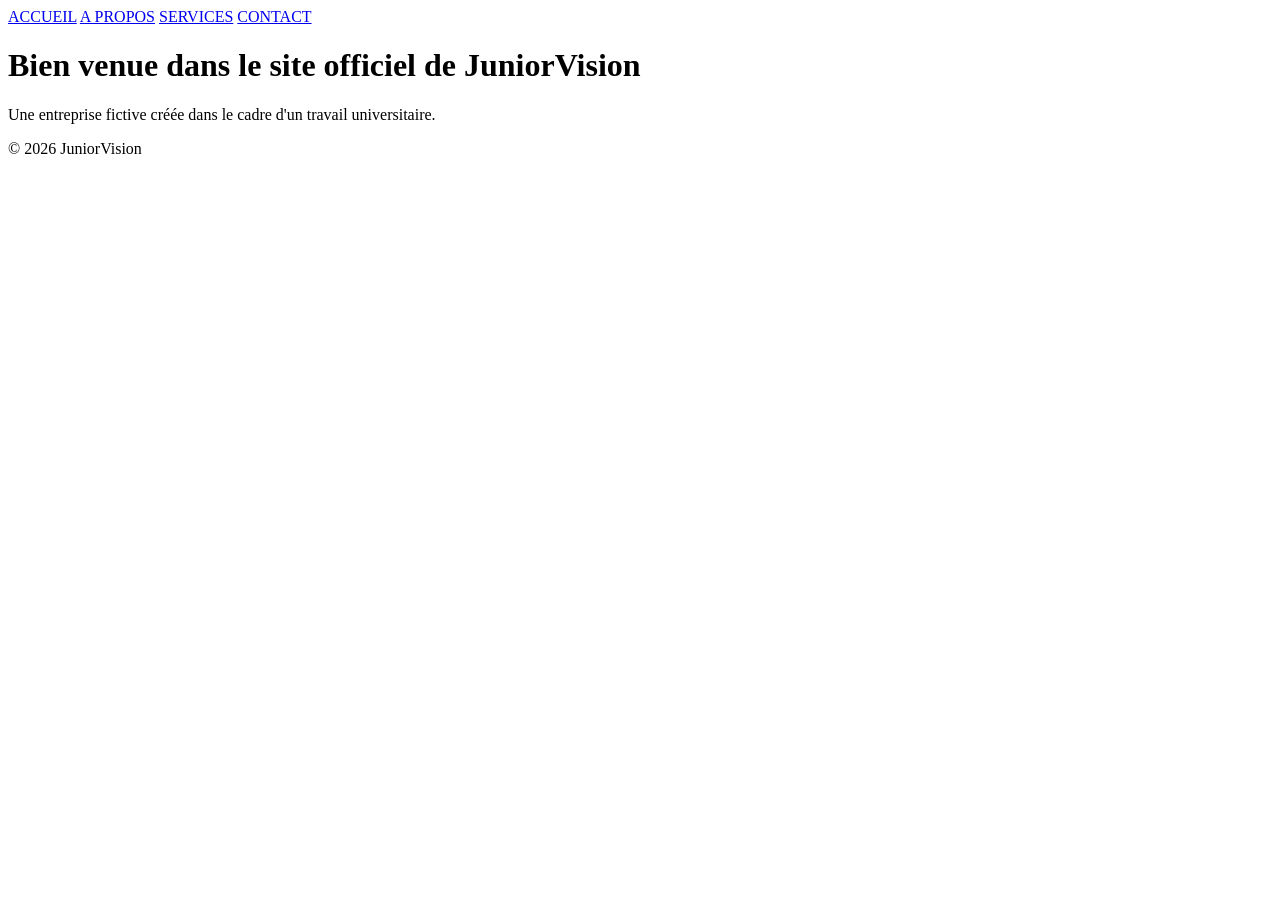
==== index.html @ d57e0fad "Ajout des pages services et apropos + correction du menu" ====
<!DOCTYPE html>
<html>

<head>
    <title>Accueil</title>
    <link rel="stylesheet" href="CSS/style.css">
</head>

<body>

        <nav>
            <div class="menu">
                <a href="index.html" class="active">ACCUEIL</a>
                <a href="apropos.html">A PROPOS</a>
                <a href="services.html">SERVICES</a>
                <a href="contact.html">CONTACT</a>
            </div>
        </nav>
    
    <header>
        <h1>Bien venue dans le site officiel de JuniorVision</h1>
    </header>
    
    <section id="accueil" >
        <p>Une entreprise fictive créée dans le cadre d'un travail universitaire.</p>
    </section>

    <footer>© 2026 JuniorVision</footer>
</body>
</html>
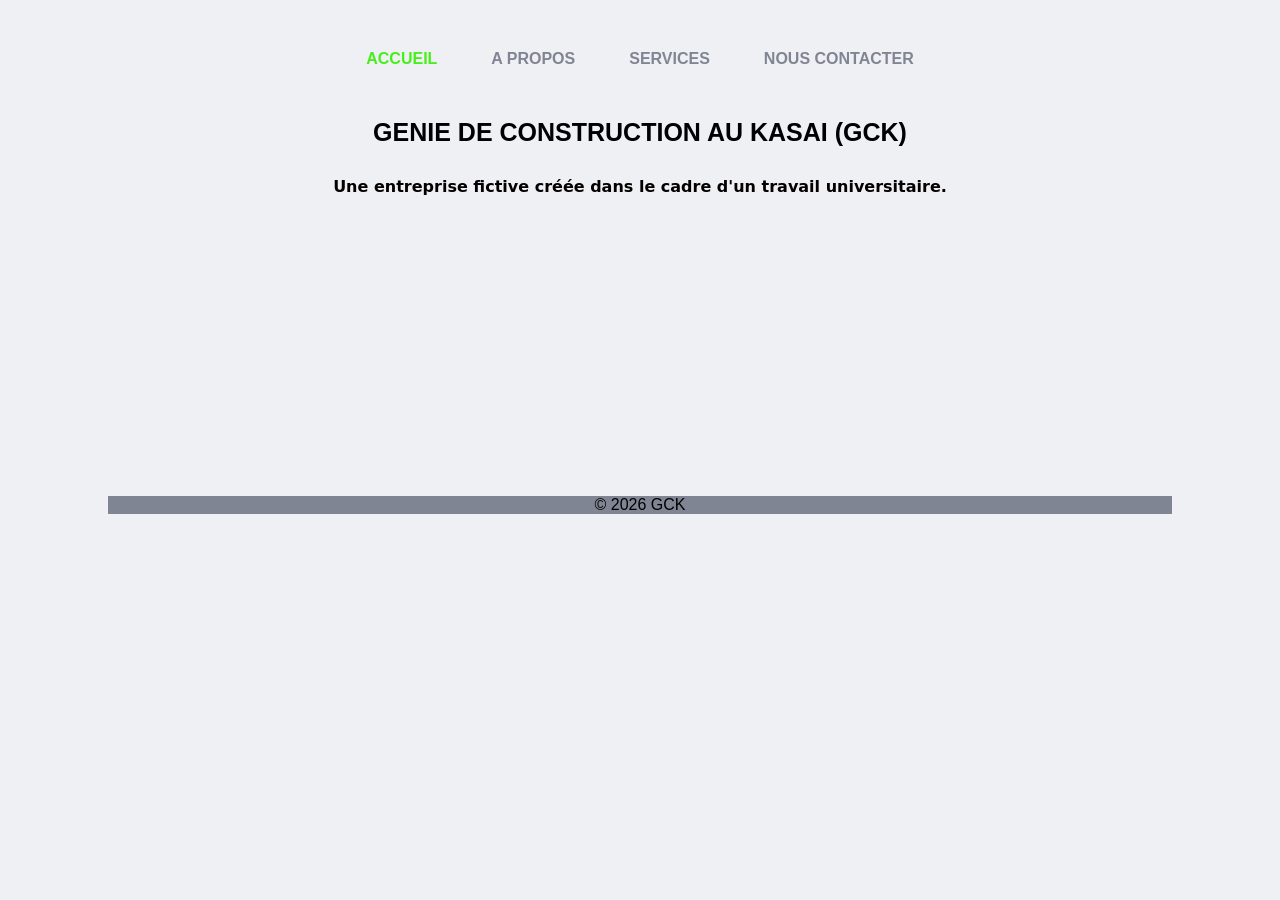
==== commit 227f9b48: "mise à jour" ====
--- a/index.html
+++ b/index.html
@@ -2,30 +2,30 @@
 <html>
 
 <head>
-    <title>Accueil</title>
+    <title>Accueil | GCK</title>
     <link rel="stylesheet" href="CSS/style.css">
 </head>
 
 <body>
 
-        <nav>
-            <div class="menu">
-                <a href="index.html" class="active">ACCUEIL</a>
-                <a href="apropos.html">A PROPOS</a>
-                <a href="services.html">SERVICES</a>
-                <a href="contact.html">CONTACT</a>
-            </div>
-        </nav>
+    <nav>
+        <div class="menu">
+            <a href="index.html" class="active">ACCUEIL</a>
+            <a href="apropos.html">A PROPOS</a>
+            <a href="services.html">SERVICES</a>
+            <a href="contact.html">NOUS CONTACTER</a>
+        </div>
+    </nav>
     
     <header>
-        <h1>Bien venue dans le site officiel de JuniorVision</h1>
+        <h1>GENIE DE CONSTRUCTION AU KASAI (GCK)</h1>
     </header>
     
     <section id="accueil" >
         <p>Une entreprise fictive créée dans le cadre d'un travail universitaire.</p>
     </section>
 
-    <footer>© 2026 JuniorVision</footer>
+    <footer>© 2026 GCK</footer>
 </body>
 </html>
 
--- a/CSS/style.css
+++ b/CSS/style.css
@@ -0,0 +1,183 @@
+h1 {
+    color: #000003;
+    text-align: center;
+    margin: auto;
+    letter-spacing: normal;
+    font-family: 'Gill Sans', 'Gill Sans MT', Calibri, 'Trebuchet MS', sans-serif;
+    letter-spacing: normal;
+    font-size: 25px;
+}
+
+h2 {
+    color: #141416;
+    text-align: center;
+    margin: 50px;
+    letter-spacing: normal;
+}
+
+/*#paragraphe_premier{
+    color: rgb(0, 6, 6);
+    font-size: 20px;
+    text-align: center;
+    margin-top: 40px;
+}*/
+
+#services {
+    padding : auto;
+    background-color: aqua;
+    border-radius: 500px;
+    
+}
+
+section {
+    color: rgb(4, 0, 0);
+    text-align: justify content;
+    font-family: Arial, sans-serif;
+    font-weight: bold;
+    /*background-color: aqua;*/
+}
+
+header {
+    text-align: center;
+    padding: auto;
+    margin-top: 20px;
+    justify-content: space-between;
+    align-items: center;
+    display: flex;
+}
+
+#apropos {
+    font-weight: bold;
+    font-size: 16px;
+    padding: 10px;
+    border-radius: 10px;
+    max-width: 300px;
+    margin: auto;
+    text-align: center;
+    background-color: aqua;
+    margin-top: 30px;
+    font-family: system-ui, -apple-system, BlinkMacSystemFont, 'Segoe UI', Roboto, Oxygen, Ubuntu, Cantarell, 'Open Sans', 'Helvetica Neue', sans-serif;
+}
+
+ul{
+    padding-left: 200px;
+    text-align: auto;
+}
+
+#contact {
+    padding-left: 5px;
+    border-radius: 100px;
+}
+
+footer{
+    text-align: center;
+    margin: 100px;
+    margin-top: 300px;
+    font-family: 'Segoe UI', Tahoma, Geneva, Verdana, sans-serif;
+    /*padding-left: 20px;*/
+    background-color: #808594;
+}
+
+body{
+    background-color: #eff0f4;
+    /*background-image: url(Nous.jpg);*/
+    background-repeat: no-repeat;
+    background-size: cover;
+    background-position: center;
+    background-attachment: fixed;
+}
+
+img {
+    border-radius: 10px;
+    max-width: 300px;
+    margin: auto;
+}
+
+/*.bleu {
+    color: #000;
+    background-color: aqua;
+}*/
+
+.menu a{
+    padding-left: 25px;
+    font-family: Verdana, Geneva, Tahoma, sans-serif;
+    margin-right: 25px;
+    text-decoration: none;
+    font-weight: bold;
+    color: #808594;
+}
+
+.menu a:hover{
+    color: rgb(71, 239, 25) ;
+}
+
+.menu {
+    margin-top: 50px;
+    /*display: flex;*/
+    margin: 50px;
+}
+
+.contenu-form{
+    padding-left: 650px;
+    box-shadow: darkblue;
+    font-family: 'Courier New', Courier, monospace;
+    max-width: 300px;
+    border-radius: 10px;
+    background-color: aqua;
+    border-radius: 10px;
+    padding: 50px 80px;
+    margin-left: 520px;
+    text-align: center;
+    margin-top: 30px;
+}
+
+input, textarea {
+    border-radius: 5px;
+    padding: 10px;
+    margin-top: 10px;
+    text-decoration: none;
+    width: 100%;
+    border: 1px solid blue;
+    margin-top: 20px;
+    margin-bottom: 30px;
+}
+
+button {
+   /*margin: 20px;*/
+   width: 50%;
+   padding: 12px;
+   background-color: blue;
+   color: rgb(243, 232, 232);
+   border: none;
+   border-radius: 5px;
+   font-weight: bold;
+   cursor: pointer;
+   margin-left: 10px;
+}
+
+button:hover{
+    background-color: #046037;
+}
+
+nav{
+    text-align: center;
+    padding: auto;
+    margin-top: 20px;
+    justify-content: space-between;
+    align-items: center;
+    /*background-color: black;*/
+}
+
+#accueil {
+    text-align: center;
+    margin-top: 30px;
+    font-family: system-ui, -apple-system, BlinkMacSystemFont, 'Segoe UI', Roboto, Oxygen, Ubuntu, Cantarell, 'Open Sans', 'Helvetica Neue', sans-serif;
+}
+
+.menu a.active {
+    color: rgb(71, 239, 25) ;
+}
+
+.div a{
+    background-color: #808594;
+}
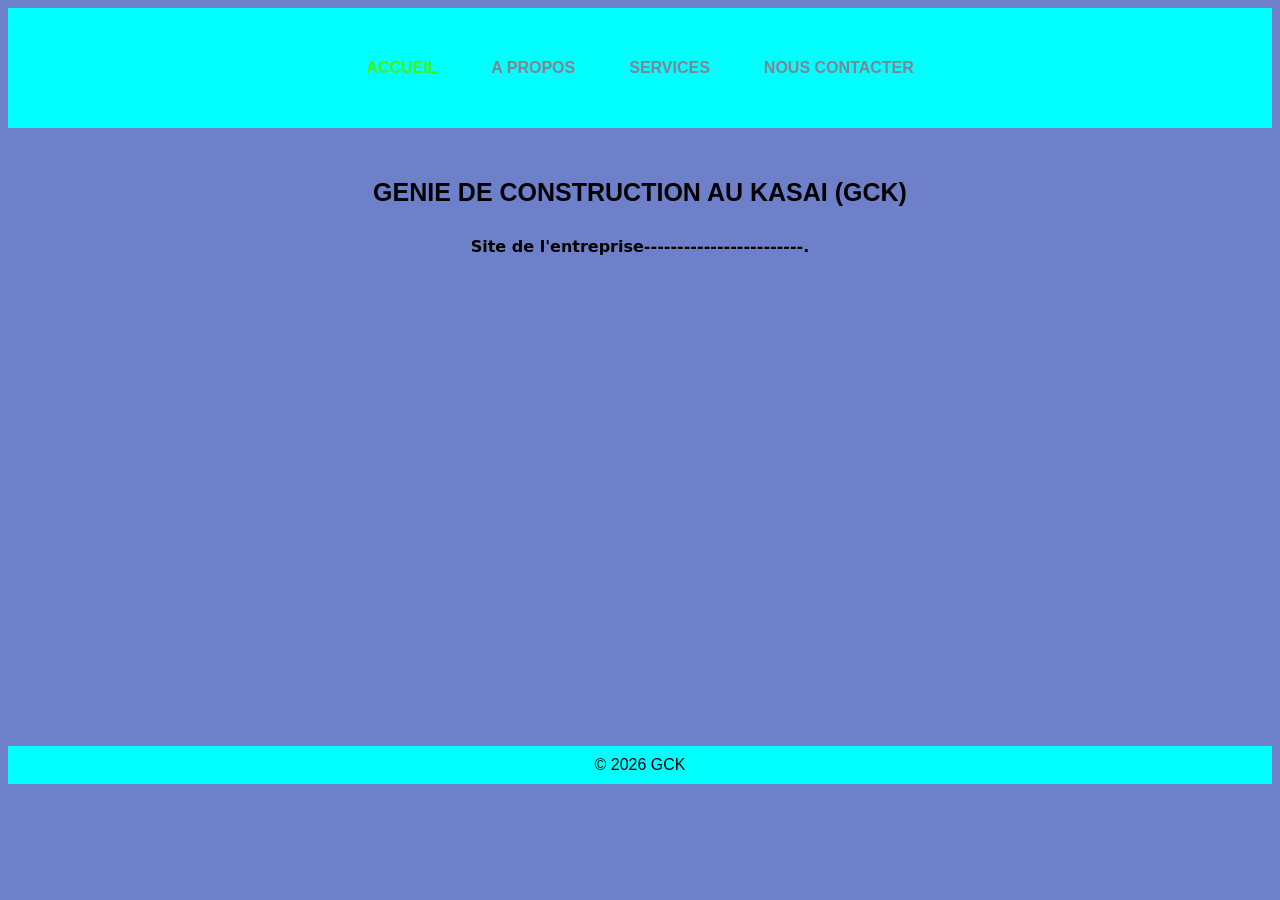
==== commit 492ab4ea: "Amelioration visuelle du site" ====
--- a/index.html
+++ b/index.html
@@ -22,7 +22,7 @@
     </header>
     
     <section id="accueil" >
-        <p>Une entreprise fictive créée dans le cadre d'un travail universitaire.</p>
+        <p>Site de l'entreprise------------------------.</p>
     </section>
 
     <footer>© 2026 GCK</footer>
--- a/CSS/style.css
+++ b/CSS/style.css
@@ -6,6 +6,7 @@
     font-family: 'Gill Sans', 'Gill Sans MT', Calibri, 'Trebuchet MS', sans-serif;
     letter-spacing: normal;
     font-size: 25px;
+    margin-top: 20px;
 }
 
 h2 {
@@ -25,8 +26,8 @@
 #services {
     padding : auto;
     background-color: aqua;
-    border-radius: 500px;
-    
+    border-radius: 50px;
+    margin: 50px;
 }
 
 section {
@@ -40,7 +41,7 @@
 header {
     text-align: center;
     padding: auto;
-    margin-top: 20px;
+    margin-top: 30px;
     justify-content: space-between;
     align-items: center;
     display: flex;
@@ -54,7 +55,7 @@
     max-width: 300px;
     margin: auto;
     text-align: center;
-    background-color: aqua;
+    /*background-color: aqua;*/
     margin-top: 30px;
     font-family: system-ui, -apple-system, BlinkMacSystemFont, 'Segoe UI', Roboto, Oxygen, Ubuntu, Cantarell, 'Open Sans', 'Helvetica Neue', sans-serif;
 }
@@ -71,15 +72,15 @@
 
 footer{
     text-align: center;
-    margin: 100px;
-    margin-top: 300px;
+    margin-top: 490px;
     font-family: 'Segoe UI', Tahoma, Geneva, Verdana, sans-serif;
     /*padding-left: 20px;*/
-    background-color: #808594;
+    background-color: aqua;
+    padding: 10px;
 }
 
 body{
-    background-color: #eff0f4;
+    background-color: #6d80c9;
     /*background-image: url(Nous.jpg);*/
     background-repeat: no-repeat;
     background-size: cover;
@@ -104,7 +105,7 @@
     margin-right: 25px;
     text-decoration: none;
     font-weight: bold;
-    color: #808594;
+    color:  #808594;
 }
 
 .menu a:hover{
@@ -112,23 +113,23 @@
 }
 
 .menu {
-    margin-top: 50px;
+    /*margin-top: 50px;*/
     /*display: flex;*/
-    margin: 50px;
+    margin: 1px;
 }
 
 .contenu-form{
     padding-left: 650px;
     box-shadow: darkblue;
     font-family: 'Courier New', Courier, monospace;
-    max-width: 300px;
+    max-width: 400px;
     border-radius: 10px;
     background-color: aqua;
     border-radius: 10px;
-    padding: 50px 80px;
-    margin-left: 520px;
+    padding: 50px 90px;
+    margin-left: 450px;
     text-align: center;
-    margin-top: 30px;
+    margin-top: 40px;
 }
 
 input, textarea {
@@ -140,6 +141,7 @@
     border: 1px solid blue;
     margin-top: 20px;
     margin-bottom: 30px;
+    resize: vertical;
 }
 
 button {
@@ -161,11 +163,10 @@
 
 nav{
     text-align: center;
-    padding: auto;
-    margin-top: 20px;
+    padding: 50px;
     justify-content: space-between;
     align-items: center;
-    /*background-color: black;*/
+    background-color: aqua;
 }
 
 #accueil {
@@ -177,7 +178,3 @@
 .menu a.active {
     color: rgb(71, 239, 25) ;
 }
-
-.div a{
-    background-color: #808594;
-}
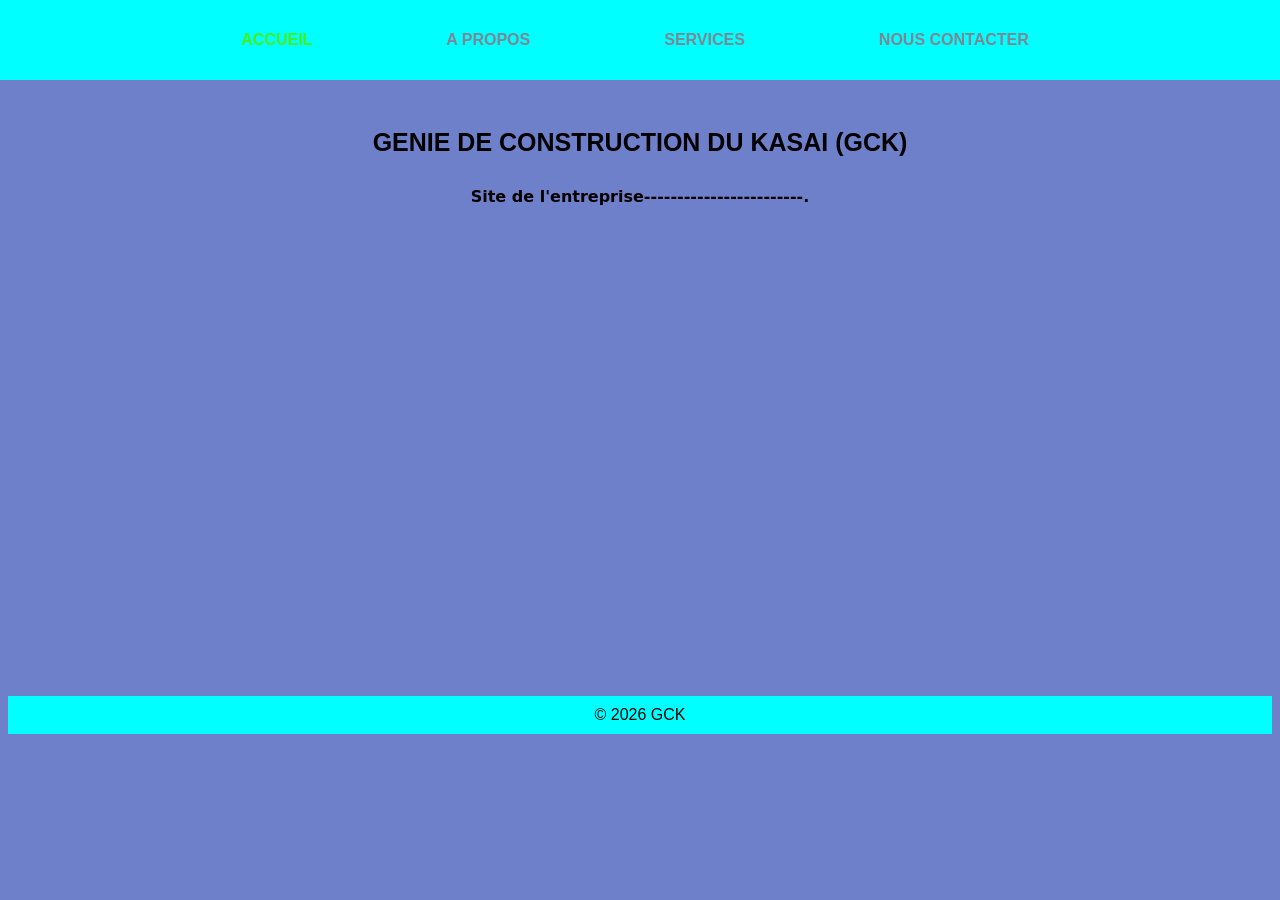
==== commit b80664e8: "amélioration du responsive design" ====
--- a/index.html
+++ b/index.html
@@ -2,6 +2,8 @@
 <html>
 
 <head>
+    <meta charset="UTF-8">
+    <meta name="viewport" content="width=device-width, initial-scale=1.0">
     <title>Accueil | GCK</title>
     <link rel="stylesheet" href="CSS/style.css">
 </head>
@@ -18,7 +20,7 @@
     </nav>
     
     <header>
-        <h1>GENIE DE CONSTRUCTION AU KASAI (GCK)</h1>
+        <h1>GENIE DE CONSTRUCTION DU KASAI (GCK)</h1>
     </header>
     
     <section id="accueil" >
--- a/CSS/style.css
+++ b/CSS/style.css
@@ -86,7 +86,9 @@
     background-size: cover;
     background-position: center;
     background-attachment: fixed;
-}
+    padding-top: 70px; 
+}
+
 
 img {
     border-radius: 10px;
@@ -100,9 +102,9 @@
 }*/
 
 .menu a{
-    padding-left: 25px;
+    padding-left: 30px;
     font-family: Verdana, Geneva, Tahoma, sans-serif;
-    margin-right: 25px;
+    margin-right: 100px;
     text-decoration: none;
     font-weight: bold;
     color:  #808594;
@@ -119,7 +121,7 @@
 }
 
 .contenu-form{
-    padding-left: 650px;
+    padding-left: 670px;
     box-shadow: darkblue;
     font-family: 'Courier New', Courier, monospace;
     max-width: 400px;
@@ -127,7 +129,7 @@
     background-color: aqua;
     border-radius: 10px;
     padding: 50px 90px;
-    margin-left: 450px;
+    margin-left: 455px;
     text-align: center;
     margin-top: 40px;
 }
@@ -157,16 +159,21 @@
    margin-left: 10px;
 }
 
-button:hover{
+button:hover{ 
     background-color: #046037;
 }
 
 nav{
     text-align: center;
-    padding: 50px;
+    padding: 30px;
     justify-content: space-between;
     align-items: center;
     background-color: aqua;
+    position :fixed;
+    top: 0;
+    left: 0;
+    width: 100%;
+    z-index: 1000;
 }
 
 #accueil {
@@ -178,3 +185,40 @@
 .menu a.active {
     color: rgb(71, 239, 25) ;
 }
+
+
+@media (max-width: 768px) {
+
+    .menu {
+        flex-direction: column;
+        align-items: center;
+        gap: 10px;
+    }
+
+    header h1 {
+        font-size: 20px;
+    }
+
+    section {
+        padding: 10px;
+    }
+
+    /*.contenu-form {
+        margin-top: 100px;
+        padding-left: 670px;
+        box-shadow: darkblue;
+        font-family: 'Courier New', Courier, monospace;
+        max-width: 400px;
+        border-radius: 10px;
+        background-color: aqua;
+        border-radius: 10px;
+        padding: 50px 90px;
+        margin-left: 455px;
+        text-align: left;
+        margin-top: 40px;
+    }*/
+
+}
+
+
+
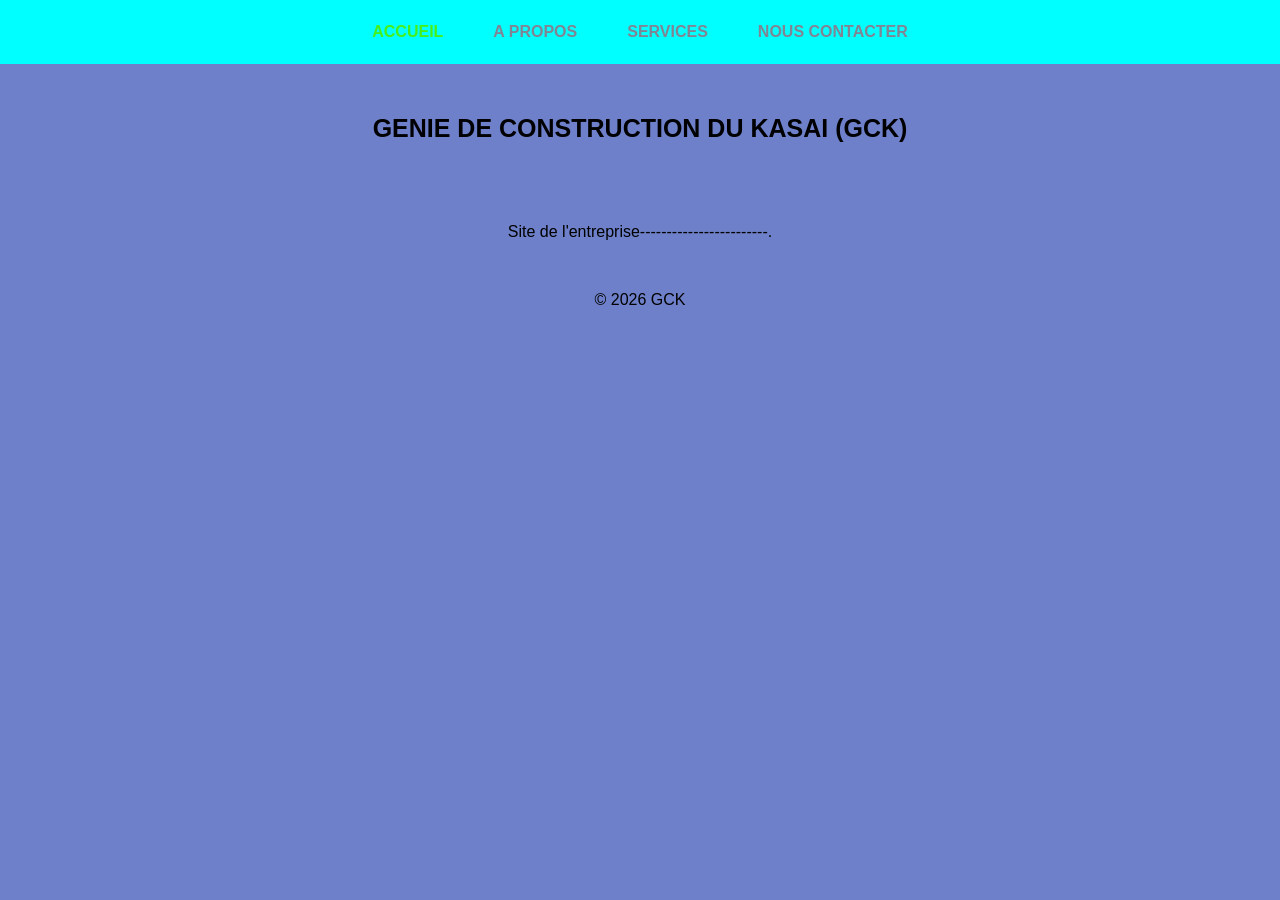
==== commit 0c74b12c: "renommer le fichier css" ====
--- a/index.html
+++ b/index.html
@@ -5,7 +5,7 @@
     <meta charset="UTF-8">
     <meta name="viewport" content="width=device-width, initial-scale=1.0">
     <title>Accueil | GCK</title>
-    <link rel="stylesheet" href="CSS/style.css">
+    <link rel="stylesheet" href="CSS/sstyle.css">
 </head>
 
 <body>
--- a/CSS/sstyle.css
+++ b/CSS/sstyle.css
@@ -0,0 +1,199 @@
+* {
+    margin: 0;
+    padding: 0;
+    box-sizing: border-box;
+}
+
+body {
+    background-color: #6d80c9;
+    font-family: Arial, sans-serif;
+    padding: 0;
+}
+
+/* ========== NAVIGATION ========== */
+nav {
+    background-color: aqua;
+    text-align: center;
+    padding: 15px;
+    width: 100%;
+}
+
+.menu {
+    display: flex;
+    justify-content: center;
+    gap: 20px;
+    flex-wrap: wrap;
+}
+
+.menu a {
+    font-family: Verdana, Geneva, Tahoma, sans-serif;
+    text-decoration: none;
+    font-weight: bold;
+    color: #808594;
+    padding: 8px 15px;
+}
+
+.menu a:hover {
+    color: rgb(71, 239, 25);
+}
+
+.menu a.active {
+    color: rgb(71, 239, 25);
+}
+
+/* ========== HEADER ========== */
+header {
+    text-align: center;
+    padding: 30px 15px;
+}
+
+h1 {
+    color: #000003;
+    text-align: center;
+    font-family: 'Gill Sans', 'Calibri', 'Trebuchet MS', sans-serif;
+    font-size: 25px;
+    margin: 20px 0;
+}
+
+h2 {
+    color: #141416;
+    text-align: center;
+    margin: 30px 0;
+}
+
+/* ========== SECTIONS ========== */
+section {
+    max-width: 800px;
+    margin: 20px auto;
+    padding: 0 15px;
+}
+
+#accueil {
+    text-align: center;
+    margin-top: 30px;
+}
+
+#apropos {
+    font-weight: bold;
+    font-size: 16px;
+    padding: 10px;
+    border-radius: 10px;
+    max-width: 300px;
+    margin: 30px auto;
+    text-align: center;
+}
+
+#services {
+    background-color: aqua;
+    border-radius: 50px;
+    margin: 30px auto;
+    padding: 20px;
+}
+
+ul {
+    padding-left: 30px;
+}
+
+/* ========== FORMULAIRE ========== */
+.contenu-form {
+    max-width: 500px;
+    margin: 20px auto;
+    padding: 25px;
+    border-radius: 10px;
+    background-color: aqua;
+}
+
+form {
+    display: flex;
+    flex-direction: column;
+    gap: 10px;
+}
+
+label {
+    font-weight: bold;
+    margin-top: 5px;
+}
+
+input, textarea {
+    border-radius: 5px;
+    padding: 10px;
+    border: 1px solid blue;
+    width: 100%;
+    resize: vertical;
+    font-size: 14px;
+}
+
+button {
+    padding: 12px;
+    background-color: blue;
+    color: rgb(243, 232, 232);
+    border: none;
+    border-radius: 5px;
+    font-weight: bold;
+    cursor: pointer;
+    width: 100%;
+    margin-top: 10px;
+}
+
+button:hover {
+    background-color: #046037;
+}
+
+/* ========== FOOTER ========== */
+footer {
+    text-align: center;
+    padding: 20px;
+    margin-top: 30px;
+}
+
+/* ========== RESPONSIVE MOBILE ========== */
+@media (max-width: 768px) {
+    
+    .menu {
+        flex-direction: column;
+        gap: 5px;
+    }
+    
+    .menu a {
+        display: block;
+        padding: 10px;
+    }
+    
+    h1 {
+        font-size: 22px;
+    }
+    
+    .contenu-form {
+        margin: 20px 15px;
+        padding: 20px;
+    }
+    
+    #services {
+        margin: 20px 15px;
+        border-radius: 20px;
+    }
+    
+    ul {
+        padding-left: 20px;
+    }
+}
+
+@media (max-width: 480px) {
+    h1 {
+        font-size: 18px;
+    }
+    
+    .menu a {
+        font-size: 14px;
+        padding: 8px;
+    }
+    
+    .contenu-form {
+        padding: 15px;
+    }
+    
+    input, textarea, button {
+        font-size: 14px;
+        padding: 8px;
+    }
+}
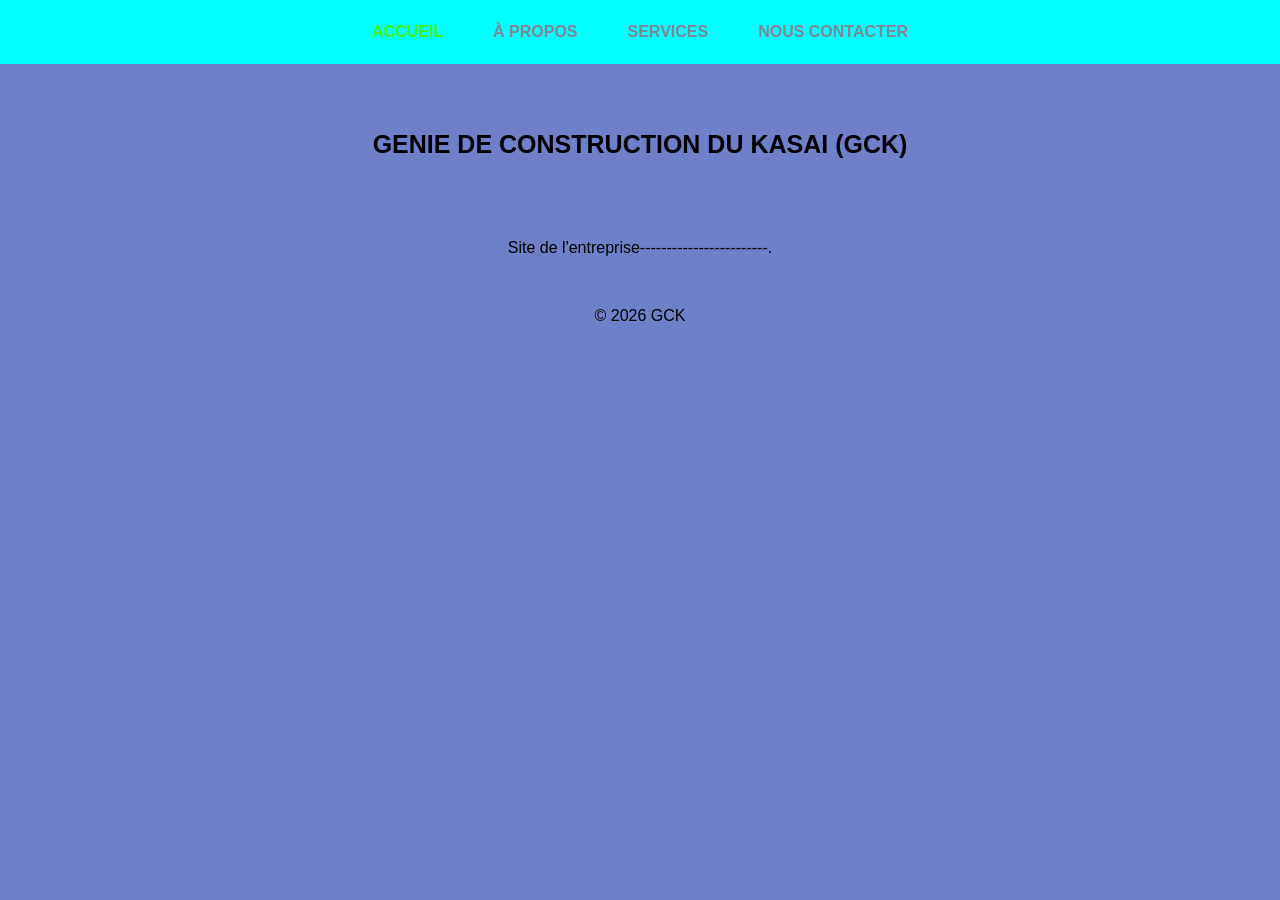
==== commit a53c49e4: "modification" ====
--- a/index.html
+++ b/index.html
@@ -13,7 +13,7 @@
     <nav>
         <div class="menu">
             <a href="index.html" class="active">ACCUEIL</a>
-            <a href="apropos.html">A PROPOS</a>
+            <a href="apropos.html">À PROPOS</a>
             <a href="services.html">SERVICES</a>
             <a href="contact.html">NOUS CONTACTER</a>
         </div>
--- a/CSS/sstyle.css
+++ b/CSS/sstyle.css
@@ -196,4 +196,49 @@
         font-size: 14px;
         padding: 8px;
     }
-}+}
+
+/*body {
+    margin: 0;
+    padding: 0;
+}*/
+
+/*nav {
+    position: fixed;
+    top: 0;
+    left: 0;
+    width: 100%;
+    z-index: 1000;
+}*/
+
+/*body {
+    padding-top: 60px; /* Ajuste selon la hauteur de ton menu */
+/*}*/
+
+
+
+/*fixer le menu en haut*/
+nav {
+    position: fixed !important;
+    top: 0 !important;
+    left: 0 !important;
+    width: 100% !important;
+    z-index: 1000 !important;
+    background-color: aqua !important;
+}
+
+body {
+    margin: 0 !important;
+}
+
+/* Décale le contenu pour qu'il ne soit pas caché */
+header {
+    margin-top: 80px !important;
+}
+
+/* Sur mobile, plus d'espace car menu plus grand */
+@media (max-width: 768px) {
+    header {
+        margin-top: 120px !important;
+    }
+}
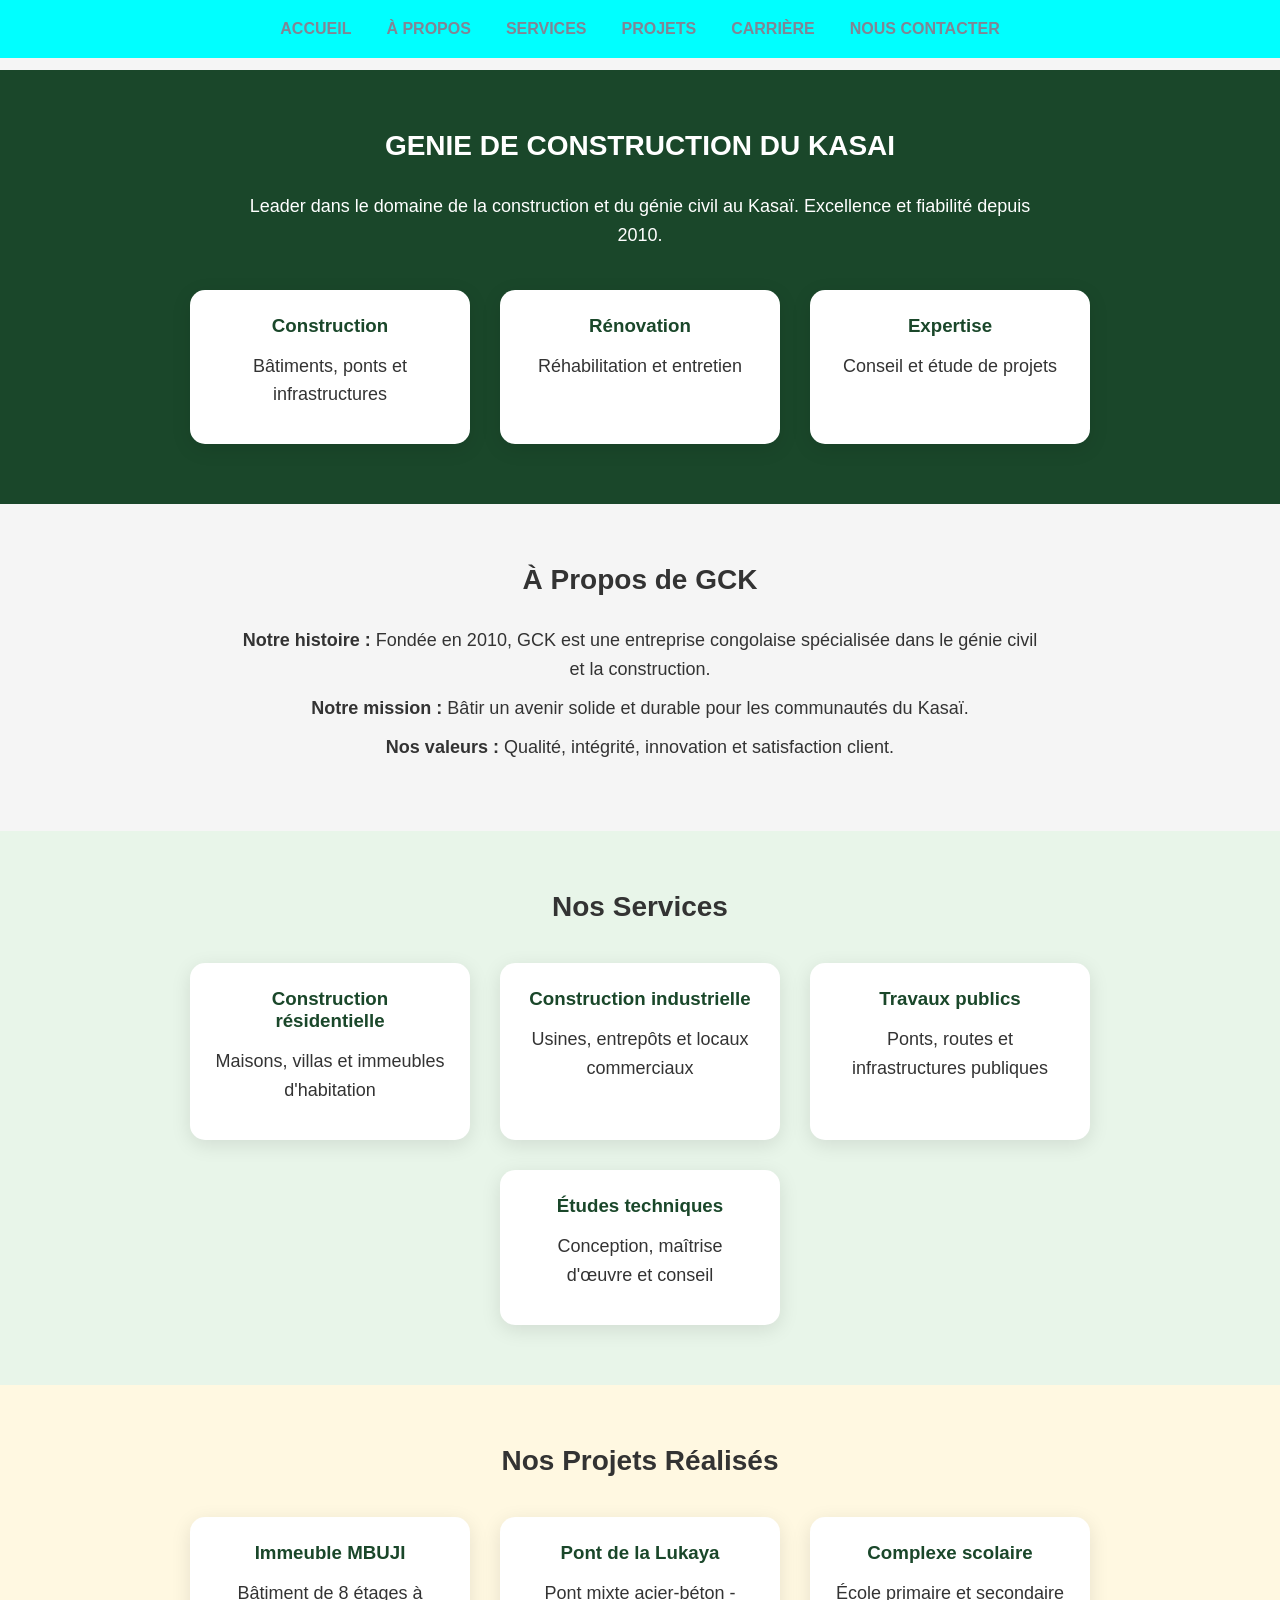
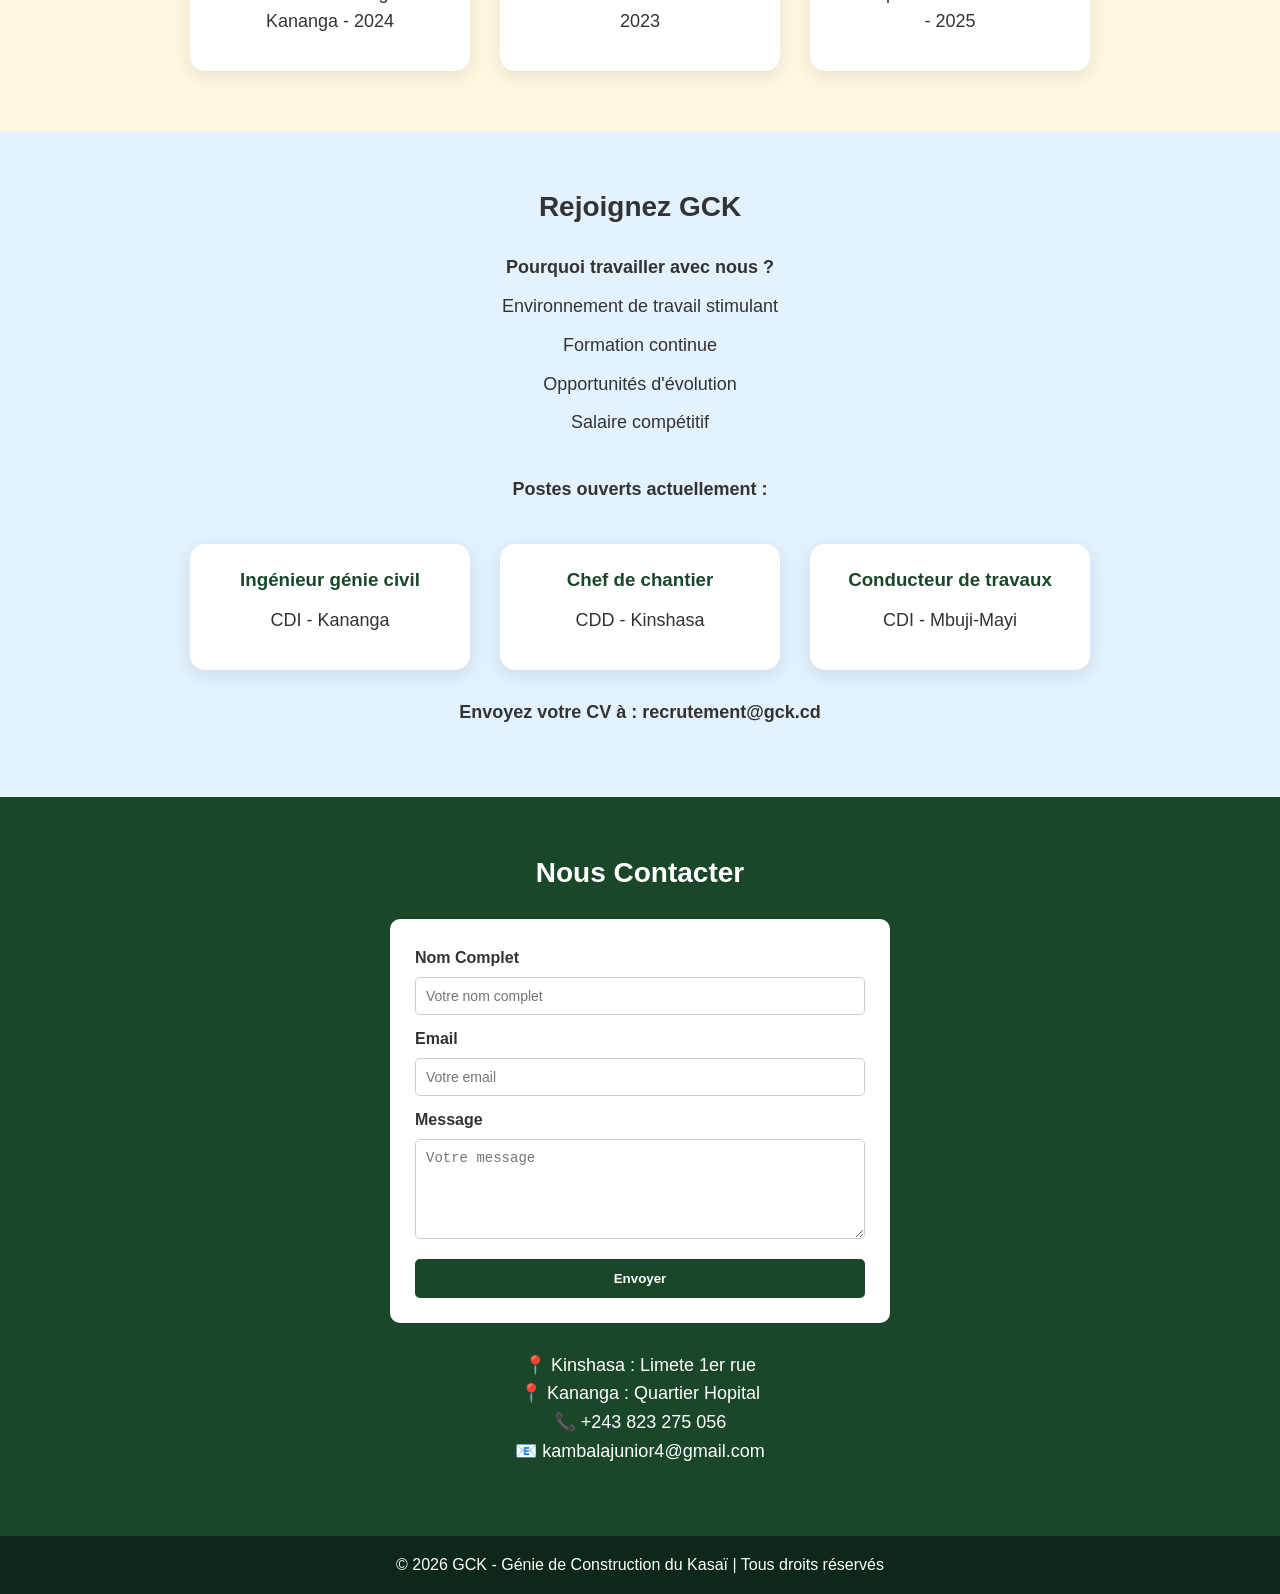
==== commit 518a585b: "Mise à jour complet du site" ====
--- a/index.html
+++ b/index.html
@@ -1,33 +1,155 @@
 <!DOCTYPE html>
 <html>
-
 <head>
     <meta charset="UTF-8">
     <meta name="viewport" content="width=device-width, initial-scale=1.0">
-    <title>Accueil | GCK</title>
-    <link rel="stylesheet" href="CSS/sstyle.css">
+    <title>GCK | Génie de Construction du Kasaï</title>
+    <link rel="stylesheet" href="CSS/stylle.css">
 </head>
 
 <body>
 
-    <nav>
-        <div class="menu">
-            <a href="index.html" class="active">ACCUEIL</a>
-            <a href="apropos.html">À PROPOS</a>
-            <a href="services.html">SERVICES</a>
-            <a href="contact.html">NOUS CONTACTER</a>
+<nav>
+    <div class="menu">
+        <a href="#accueil">ACCUEIL</a>
+        <a href="#apropos">À PROPOS</a>
+        <a href="#services">SERVICES</a>
+        <a href="#projets">PROJETS</a>
+        <a href="#carriere">CARRIÈRE</a>
+        <a href="#contact">NOUS CONTACTER</a>
+    </div>
+</nav>
+
+<!--SECTION ACCUEIL -->
+
+<section id="accueil">
+    <h2>GENIE DE CONSTRUCTION DU KASAI</h2>
+    <p>Leader dans le domaine de la construction et du génie civil au Kasaï. Excellence et fiabilité depuis 2010.</p>
+    <div class="cards">
+        <div class="card">
+            <h3>Construction</h3>
+            <p>Bâtiments, ponts et infrastructures</p>
         </div>
-    </nav>
-    
-    <header>
-        <h1>GENIE DE CONSTRUCTION DU KASAI (GCK)</h1>
-    </header>
-    
-    <section id="accueil" >
-        <p>Site de l'entreprise------------------------.</p>
-    </section>
+        <div class="card">
+            <h3>Rénovation</h3>
+            <p>Réhabilitation et entretien</p>
+        </div>
+        <div class="card">
+            <h3>Expertise</h3>
+            <p>Conseil et étude de projets</p>
+        </div>
+    </div>
+</section>
 
-    <footer>© 2026 GCK</footer>
+<!-- SECTION À PROPOS -->
+
+<section id="apropos">
+    <h2>À Propos de GCK</h2>
+    <p><strong>Notre histoire :</strong> Fondée en 2010, GCK est une entreprise congolaise spécialisée dans le génie civil et la construction.</p>
+    <p><strong>Notre mission :</strong> Bâtir un avenir solide et durable pour les communautés du Kasaï.</p>
+    <p><strong>Nos valeurs :</strong> Qualité, intégrité, innovation et satisfaction client.</p>
+</section>
+
+<!-- SECTION SERVICES -->
+
+<section id="services">
+    <h2>Nos Services</h2>
+    <div class="cards">
+        <div class="card">
+            <h3>Construction résidentielle</h3>
+            <p>Maisons, villas et immeubles d'habitation</p>
+        </div>
+        <div class="card">
+            <h3>Construction industrielle</h3>
+            <p>Usines, entrepôts et locaux commerciaux</p>
+        </div>
+        <div class="card">
+            <h3>Travaux publics</h3>
+            <p>Ponts, routes et infrastructures publiques</p>
+        </div>
+        <div class="card">
+            <h3>Études techniques</h3>
+            <p>Conception, maîtrise d'œuvre et conseil</p>
+        </div>
+    </div>
+</section>
+
+<!-- SECTION 4 - PROJETS -->
+ 
+<section id="projets">
+    <h2>Nos Projets Réalisés</h2>
+    <div class="cards">
+        <div class="card">
+            <h3>Immeuble MBUJI</h3>
+            <p>Bâtiment de 8 étages à Kananga - 2024</p>
+        </div>
+        <div class="card">
+            <h3>Pont de la Lukaya</h3>
+            <p>Pont mixte acier-béton - 2023</p>
+        </div>
+        <div class="card">
+            <h3>Complexe scolaire</h3>
+            <p>École primaire et secondaire - 2025</p>
+        </div>
+    </div>
+</section>
+
+<!-- SECTION 5 - CARRIÈRE -->
+
+<section id="carriere">
+    <h2>Rejoignez GCK</h2>
+    <p><strong>Pourquoi travailler avec nous ?</strong></p>
+    <p>Environnement de travail stimulant</p>
+    <p>Formation continue</p>
+    <p>Opportunités d'évolution</p>
+    <p>Salaire compétitif</p>
+    <br>
+    <p><strong>Postes ouverts actuellement :</strong></p>
+    <div class="cards">
+        <div class="card">
+            <h3>Ingénieur génie civil</h3>
+            <p>CDI - Kananga</p>
+        </div>
+        <div class="card">
+            <h3>Chef de chantier</h3>
+            <p>CDD - Kinshasa</p>
+        </div>
+        <div class="card">
+            <h3>Conducteur de travaux</h3>
+            <p>CDI - Mbuji-Mayi</p>
+        </div>
+    </div>
+    <br>
+    <p><strong>Envoyez votre CV à : recrutement@gck.cd</strong></p>
+</section>
+
+<!-- SECTION 6 - NOUS CONTACTER -->
+<section id="contact">
+    <h2>Nous Contacter</h2>
+    <div class="contenu-form">
+        <form>
+            <label for="name">Nom Complet</label>
+            <input type="text" id="name" name="name" placeholder="Votre nom complet" required>
+
+            <label for="email">Email</label>
+            <input type="email" id="email" name="email" placeholder="Votre email" required>
+
+            <label for="message">Message</label>
+            <textarea id="message" name="message" placeholder="Votre message"></textarea>
+
+            <button type="submit">Envoyer</button>
+        </form>
+    </div>
+    <br>
+    <p style="text-align: center;">
+        📍 Kinshasa : Limete 1er rue <br>
+        📍 Kananga : Quartier Hopital<br>
+        📞 +243 823 275 056<br>
+        📧 kambalajunior4@gmail.com
+    </p>
+</section>
+
+<footer>© 2026 GCK - Génie de Construction du Kasaï | Tous droits réservés</footer>
+
 </body>
 </html>
-
--- a/CSS/stylle.css
+++ b/CSS/stylle.css
@@ -0,0 +1,227 @@
+/* ========== RESET ========== */
+* {
+    margin: 0;
+    padding: 0;
+    box-sizing: border-box;
+}
+
+body {
+    font-family: Arial, sans-serif;
+    background-color: #f5f5f5;
+}
+
+/* ========== MENU FIXE ========== */
+nav {
+    position: fixed;
+    top: 0;
+    left: 0;
+    width: 100%;
+    background-color: aqua;
+    z-index: 1000;
+    padding: 10px 0;
+}
+
+.menu {
+    display: flex;
+    justify-content: center;
+    flex-wrap: wrap;
+    gap: 5px;
+}
+
+.menu a {
+    color: #808594;
+    text-decoration: none;
+    font-weight: bold;
+    padding: 10px 15px;
+    font-family: Verdana, Geneva, Tahoma, sans-serif;
+}
+
+.menu a:hover, .menu a.active {
+    color: rgb(71, 239, 25);
+}
+
+/* ========== ESPACE POUR LE MENU FIXE ========== */
+body {
+    padding-top: 70px;
+}
+
+@media (max-width: 768px) {
+    body {
+        padding-top: 120px;
+    }
+}
+
+/* ========== HEADER ========== */
+header {
+    text-align: center;
+    padding: 20px;
+}
+
+h1 {
+    color: #000003;
+    text-align: center;
+    font-family: 'Gill Sans', 'Calibri', 'Trebuchet MS', sans-serif;
+    font-size: 25px;
+    margin: 20px 0;
+}
+
+h2 {
+    text-align: center;
+    margin-bottom: 30px;
+    font-size: 28px;
+}
+
+/* ========== SECTIONS (BANNIÈRES PLEINE LARGEUR) ========== */
+section {
+    width: 100%;
+    padding: 60px 20px;
+}
+
+/* Alternance des couleurs des sections */
+section:nth-of-type(1) { background-color: #1a472a; color: white; }
+section:nth-of-type(2) { background-color: #f5f5f5; color: #333; }
+section:nth-of-type(3) { background-color: #e8f5e9; color: #333; }
+section:nth-of-type(4) { background-color: #fff8e1; color: #333; }
+section:nth-of-type(5) { background-color: #e3f2fd; color: #333; }
+section:nth-of-type(6) { background-color: #1a472a; color: white; }
+
+section p {
+    max-width: 800px;
+    margin: 10px auto;
+    text-align: center;
+    font-size: 18px;
+    line-height: 1.6;
+}
+
+/* ========== CARTES ========== */
+.cards {
+    display: flex;
+    flex-wrap: wrap;
+    justify-content: center;
+    gap: 30px;
+    max-width: 1200px;
+    margin: 40px auto 0;
+}
+
+.card {
+    background: white;
+    padding: 25px;
+    border-radius: 15px;
+    width: 280px;
+    text-align: center;
+    box-shadow: 0 5px 20px rgba(0,0,0,0.1);
+    color: #333;
+}
+
+.card h3 {
+    margin-bottom: 15px;
+    color: #1a472a;
+}
+
+/* ========== FORMULAIRE ========== */
+.contenu-form {
+    max-width: 500px;
+    margin: 0 auto;
+    padding: 25px;
+    border-radius: 10px;
+    background-color: white;
+    color: #333;
+}
+
+form {
+    display: flex;
+    flex-direction: column;
+    gap: 10px;
+}
+
+label {
+    font-weight: bold;
+    margin-top: 5px;
+}
+
+input, textarea {
+    padding: 10px;
+    border-radius: 5px;
+    border: 1px solid #ccc;
+    width: 100%;
+    font-size: 14px;
+}
+
+textarea {
+    resize: vertical;
+    min-height: 100px;
+}
+
+button {
+    padding: 12px;
+    background-color: #1a472a;
+    color: white;
+    border: none;
+    border-radius: 5px;
+    font-weight: bold;
+    cursor: pointer;
+    margin-top: 10px;
+}
+
+button:hover {
+    background-color: #2e7d32;
+}
+
+/* ========== FOOTER ========== */
+footer {
+    text-align: center;
+    padding: 20px;
+    background-color: #0d2818;
+    color: white;
+}
+
+/* ========== RESPONSIVE MOBILE ========== */
+@media (max-width: 768px) {
+    .menu {
+        flex-direction: column;
+        align-items: center;
+    }
+    
+    .menu a {
+        display: block;
+        width: 100%;
+        text-align: center;
+        padding: 8px;
+    }
+    
+    section {
+        padding: 40px 15px;
+    }
+    
+    section h2 {
+        font-size: 24px;
+    }
+    
+    section p {
+        font-size: 16px;
+    }
+    
+    .card {
+        width: 100%;
+        padding: 20px;
+    }
+    
+    .contenu-form {
+        margin: 0 15px;
+        padding: 20px;
+    }
+}
+
+@media (max-width: 480px) {
+    body {
+        padding-top: 140px;
+    }
+    
+    section h2 {
+        font-size: 20px;
+    }
+    
+    .menu a {
+        font-size: 14px;
+    }
+}
